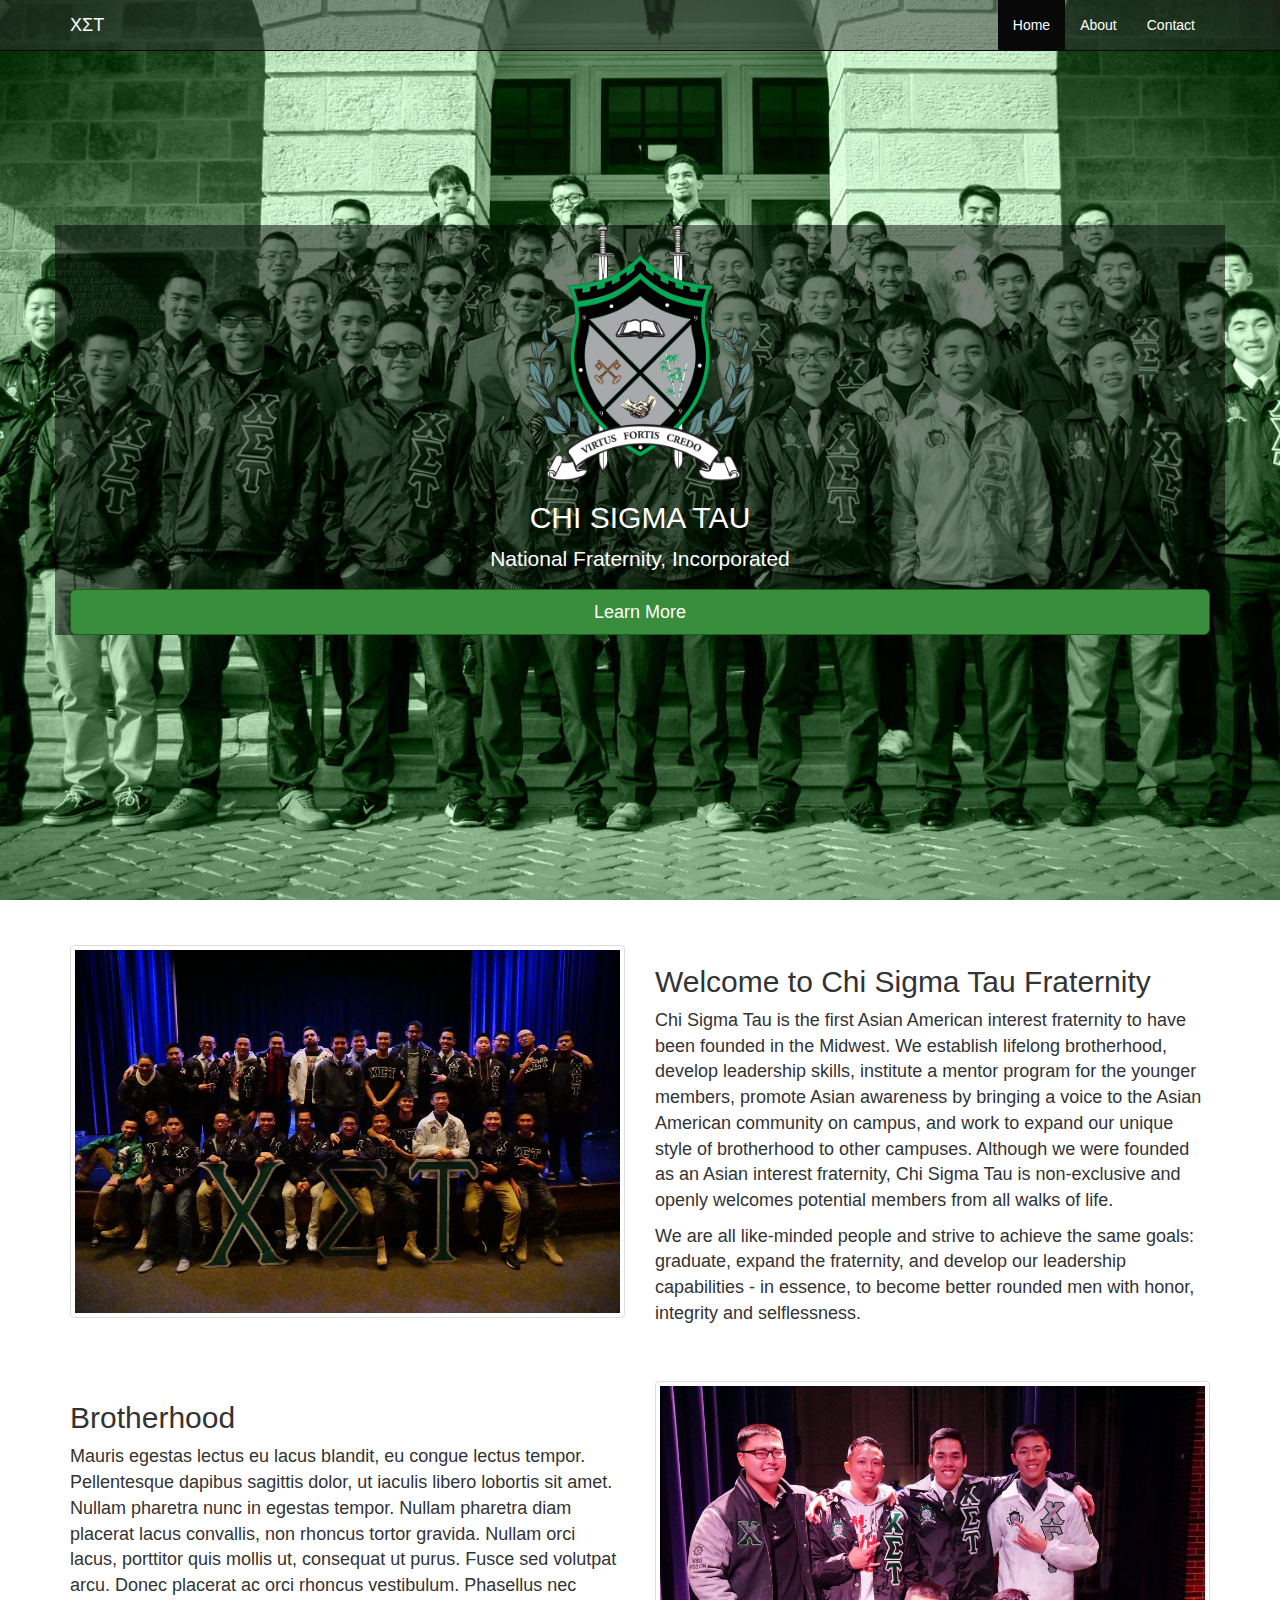
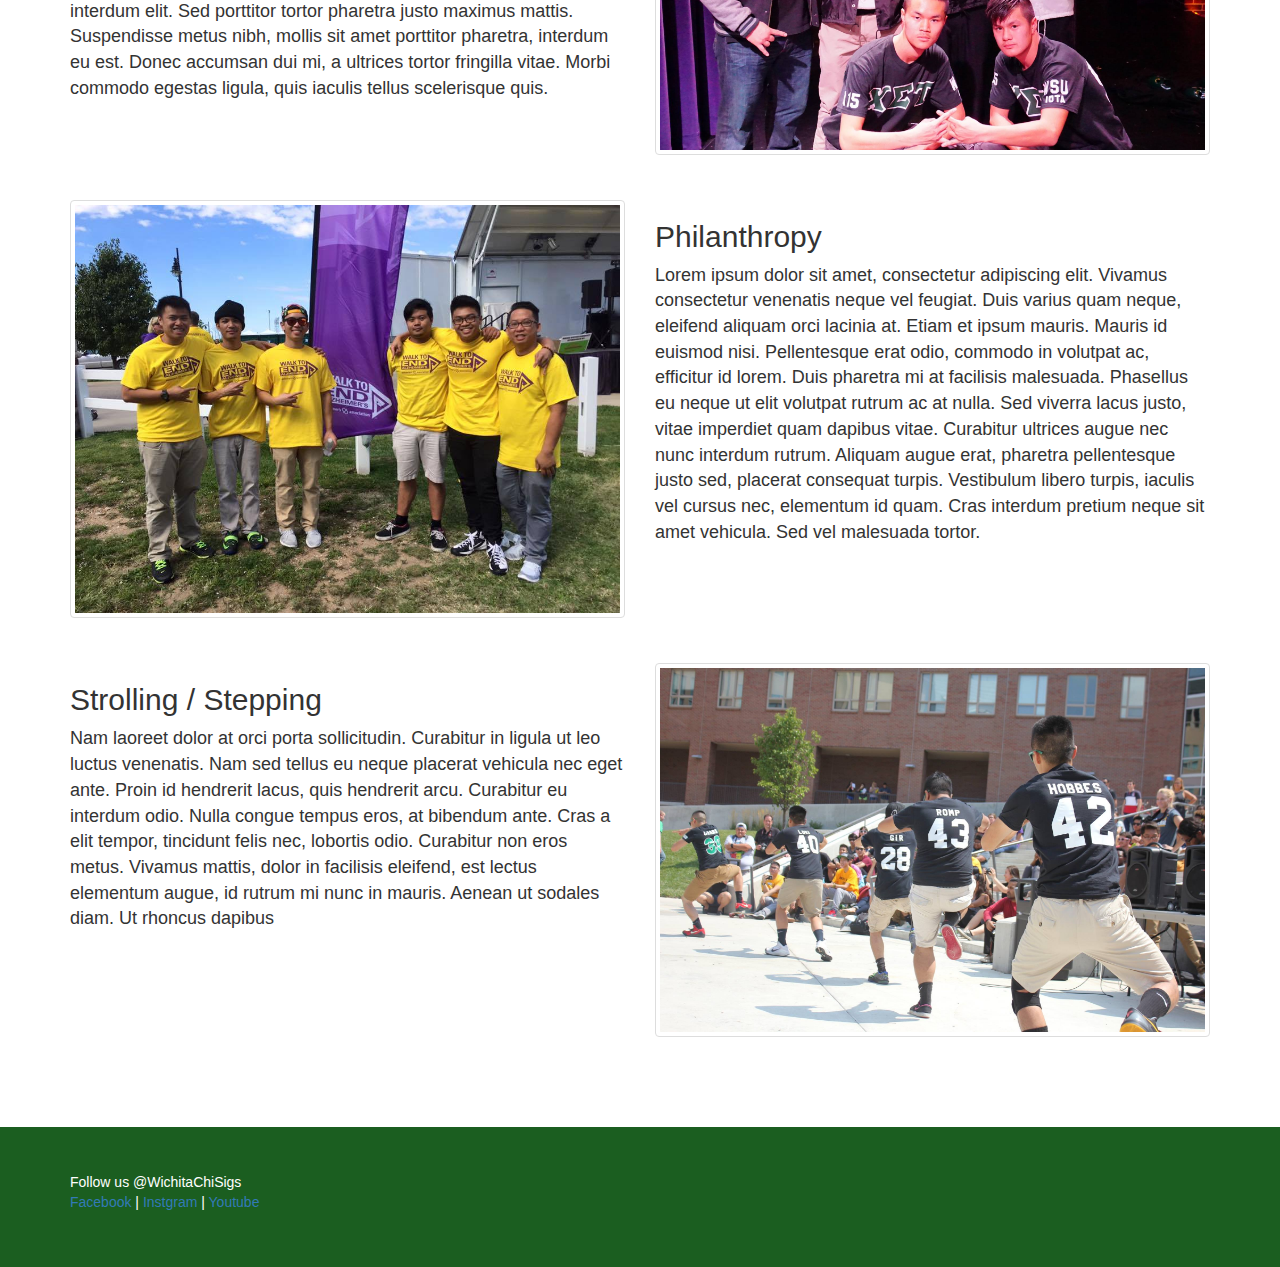
==== index.html @ aa50ad99 "moved public/* to /*" ====
<!DOCTYPE html>
<html>
<head>
    <meta charset="utf-8">
    <meta http-equiv="x-ua-compatible" content="IE=edge">
    <meta name="viewport" content="width=device-width, initial-scale=1, maximum-scale=1, user-scalable=no">

    <meta name="description" content="">
    <meta name="author" content="">
    <link rel="icon" href="/favicon.png">

    <title>XΣT - Wichita State</title>
    <link rel="stylesheet" href="https://maxcdn.bootstrapcdn.com/bootstrap/3.3.6/css/bootstrap.min.css">
    <!--<link rel="stylesheet" href="https://maxcdn.bootstrapcdn.com/bootstrap/3.3.6/css/bootstrap-theme.min.css">-->
    <link rel="stylesheet" href="/assets/css/style.css">
</head>
<body>

<!--<nav class="navbar navbar-inverse navbar-static-top" data-spy="affix" data-offset-top="500">-->
<nav class="navbar navbar-inverse navbar-static-top" id="nav">
    <div class="container">
        <div class="navbar-header">
            <button type="button" class="navbar-toggle collapsed" data-toggle="collapse" data-target="#navbar" aria-expanded="false" aria-controls="navbar">
                <span class="sr-only">Toggle navigation</span>
                <span class="icon-bar"></span>
                <span class="icon-bar"></span>
                <span class="icon-bar"></span>
            </button>
            <a class="navbar-brand" href="/">XΣT</a>
        </div>
        <div id="navbar" class="collapse navbar-collapse navbar-right">
            <ul class="nav navbar-nav">
                <li class="active"><a href="/">Home</a></li>
                <li><a href="/about.html">About</a></li>
                <li><a href="/contact.html">Contact</a></li>
            </ul>
        </div>
    </div>
</nav>

<div class="jumbotron home-main" id="home-main">
    <div class="home-main-center">
        <div class="container home-main-container">
            <img class="home-main-crest" src="/assets/images/crest.png">
            <h2>CHI SIGMA TAU</h2>
            <p>National Fraternity, Incorporated</p>
            <button type="button" class="btn btn-block btn-lg btn-green">Learn More</button>
        </div>
    </div>
</div>


<div class="container home-content">
    <div class="row" id="home-content-1">
        <!--Welcome-->
        <div class="col-xs-12 col-md-6 col-md-push-6">
            <h2>Welcome to Chi Sigma Tau Fraternity</h2>
            <p>Chi Sigma Tau is the first Asian American interest fraternity to have been founded in the Midwest. We
                establish lifelong brotherhood, develop leadership skills, institute a mentor program for the younger
                members, promote Asian awareness by bringing a voice to the Asian American community on campus, and work
                to expand our unique style of brotherhood to other campuses. Although we were founded as an Asian
                interest fraternity, Chi Sigma Tau is non-exclusive and openly welcomes potential members from all walks
                of life.</p>
            <p>We are all like-minded people and strive to achieve the same goals: graduate, expand the fraternity, and
                develop our leadership capabilities - in essence, to become better rounded men with honor, integrity and
                selflessness.</p>
        </div>
        <div class="col-xs-12 col-md-6 col-md-pull-6">
            <img class="img-responsive img-thumbnail" src="/assets/images/image01.jpg">
        </div>
    </div>
    <div class="row" id="home-content-2">
        <!--Brotherhood-->
        <div class="col-xs-12 col-md-6">
            <h2>Brotherhood</h2>
            <p>
                Mauris egestas lectus eu lacus blandit, eu congue lectus tempor. Pellentesque dapibus sagittis dolor, ut
                iaculis libero lobortis sit amet. Nullam pharetra nunc in egestas tempor. Nullam pharetra diam placerat
                lacus convallis, non rhoncus tortor gravida. Nullam orci lacus, porttitor quis mollis ut, consequat ut
                purus. Fusce sed volutpat arcu. Donec placerat ac orci rhoncus vestibulum. Phasellus nec interdum elit.
                Sed porttitor tortor pharetra justo maximus mattis. Suspendisse metus nibh, mollis sit amet porttitor
                pharetra, interdum eu est. Donec accumsan dui mi, a ultrices tortor fringilla vitae. Morbi commodo
                egestas ligula, quis iaculis tellus scelerisque quis.
            </p>
        </div>
        <div class="col-xs-12 col-md-6">
            <img class="img-responsive img-thumbnail" src="/assets/images/image02.jpg">
        </div>
    </div>
    <div class="row" id="home-content-3">
        <!--Philanthropy-->
        <div class="col-xs-12 col-md-6 col-md-push-6">
            <h2>Philanthropy</h2>
            <p>Lorem ipsum dolor sit amet, consectetur adipiscing elit. Vivamus consectetur venenatis neque vel feugiat.
                Duis varius quam neque, eleifend aliquam orci lacinia at. Etiam et ipsum mauris. Mauris id euismod nisi.
                Pellentesque erat odio, commodo in volutpat ac, efficitur id lorem. Duis pharetra mi at facilisis
                malesuada. Phasellus eu neque ut elit volutpat rutrum ac at nulla. Sed viverra lacus justo, vitae
                imperdiet quam dapibus vitae. Curabitur ultrices augue nec nunc interdum rutrum. Aliquam augue erat,
                pharetra pellentesque justo sed, placerat consequat turpis. Vestibulum libero turpis, iaculis vel cursus
                nec, elementum id quam. Cras interdum pretium neque sit amet vehicula. Sed vel malesuada tortor.</p>
        </div>
        <div class="col-xs-12 col-md-6 col-md-pull-6">
            <img class="img-responsive img-thumbnail" src="/assets/images/image03.jpg">
        </div>
    </div>
    <div class="row" id="home-content-4">
        <!--Strolling / Step-->
        <div class="col-xs-12 col-md-6">
            <h2>Strolling / Stepping</h2>
            <p>Nam laoreet dolor at orci porta sollicitudin. Curabitur in ligula ut leo luctus venenatis. Nam sed
                tellus eu neque placerat vehicula nec eget ante. Proin id hendrerit lacus, quis hendrerit arcu.
                Curabitur eu interdum odio. Nulla congue tempus eros, at bibendum ante. Cras a elit tempor, tincidunt
                felis nec, lobortis odio. Curabitur non eros metus. Vivamus mattis, dolor in facilisis eleifend, est
                lectus elementum augue, id rutrum mi nunc in mauris. Aenean ut sodales diam. Ut rhoncus dapibus
            </p>
        </div>
        <div class="col-xs-12 col-md-6">
            <img class="img-responsive img-thumbnail" src="/assets/images/image04.jpg">
        </div>
    </div>
</div>
<div class="footer">
    <div class="container">
        <p>
        Follow us @WichitaChiSigs<br />
        <a href="https://www.facebook.com/wichitachisigs" target="_blank">Facebook</a> |
        <a href="https://www.instagram.com/wichitachisigs/" target="_blank">Instgram</a> |
        <a href="https://www.youtube.com/channel/UCK3AIk65nLzqud34vdMKmAA" target="_blank">Youtube</a>
        </p>
    </div>
</div>
<!-- Javascript -->

<script src="https://ajax.googleapis.com/ajax/libs/jquery/1.11.3/jquery.min.js"></script>
<script src="https://maxcdn.bootstrapcdn.com/bootstrap/3.3.6/js/bootstrap.min.js"></script>
<script>
    $("#nav").affix({
        offset: {
            top: $("#home-main").outerHeight(true) - $("#nav").outerHeight(true),
            bottom: 0
        }
    });
</script>
</body>
</html>
---- assets/css/style.css ----
/* Palette generated by Material Palette - materialpalette.com/green/blue-grey */
.navbar-nav, .navbar-inverse .navbar-brand, .navbar-inverse .navbar-nav > li > a {
  color: #FFFFFF; }

.navbar {
  margin-bottom: 50px; }

.navbar.affix-top {
  position: absolute;
  top: 0;
  width: 100%;
  background: rgba(50, 50, 50, 0.5);
  margin-bottom: -50px; }

.navbar.affix {
  position: fixed;
  top: 0;
  width: 100%; }

.navbar-header > a > img {
  max-height: 20px;
  max-width: 20px; }

.btn-green {
  background-color: #388E3C;
  border-color: #1B5E20; }

.footer {
  margin-top: 5vh;
  background-color: #1B5E20;
  color: #FFFFFF;
  padding: 5vh 0; }

.about-content > .row > div {
  margin-bottom: 5vh; }
.about-content > .row > .col-xs-12 > p {
  font-size: large; }

.home-main {
  background-image: url("/assets/images/home-background.jpg");
  background-position: center center;
  background-size: cover;
  height: 100vh;
  min-height: 500px;
  margin-bottom: 5vh;
  padding: 0; }
  .home-main > h2 {
    font-weight: bolder; }

.home-main-center {
  display: inline-block;
  position: absolute;
  height: 50%;
  width: 100%;
  top: 0;
  bottom: 0;
  margin: auto;
  min-height: 400px; }

.home-main-container {
  background: rgba(0, 0, 0, 0.5);
  color: #FFFFFF;
  font-size: large;
  font-weight: bold;
  text-align: center; }

.home-main-crest {
  max-height: 256px;
  max-width: 256px; }

.home-content > .row > div {
  margin-bottom: 5vh; }
.home-content > .row > .col-xs-12 > p {
  font-size: large; }

/*# sourceMappingURL=style.css.map */
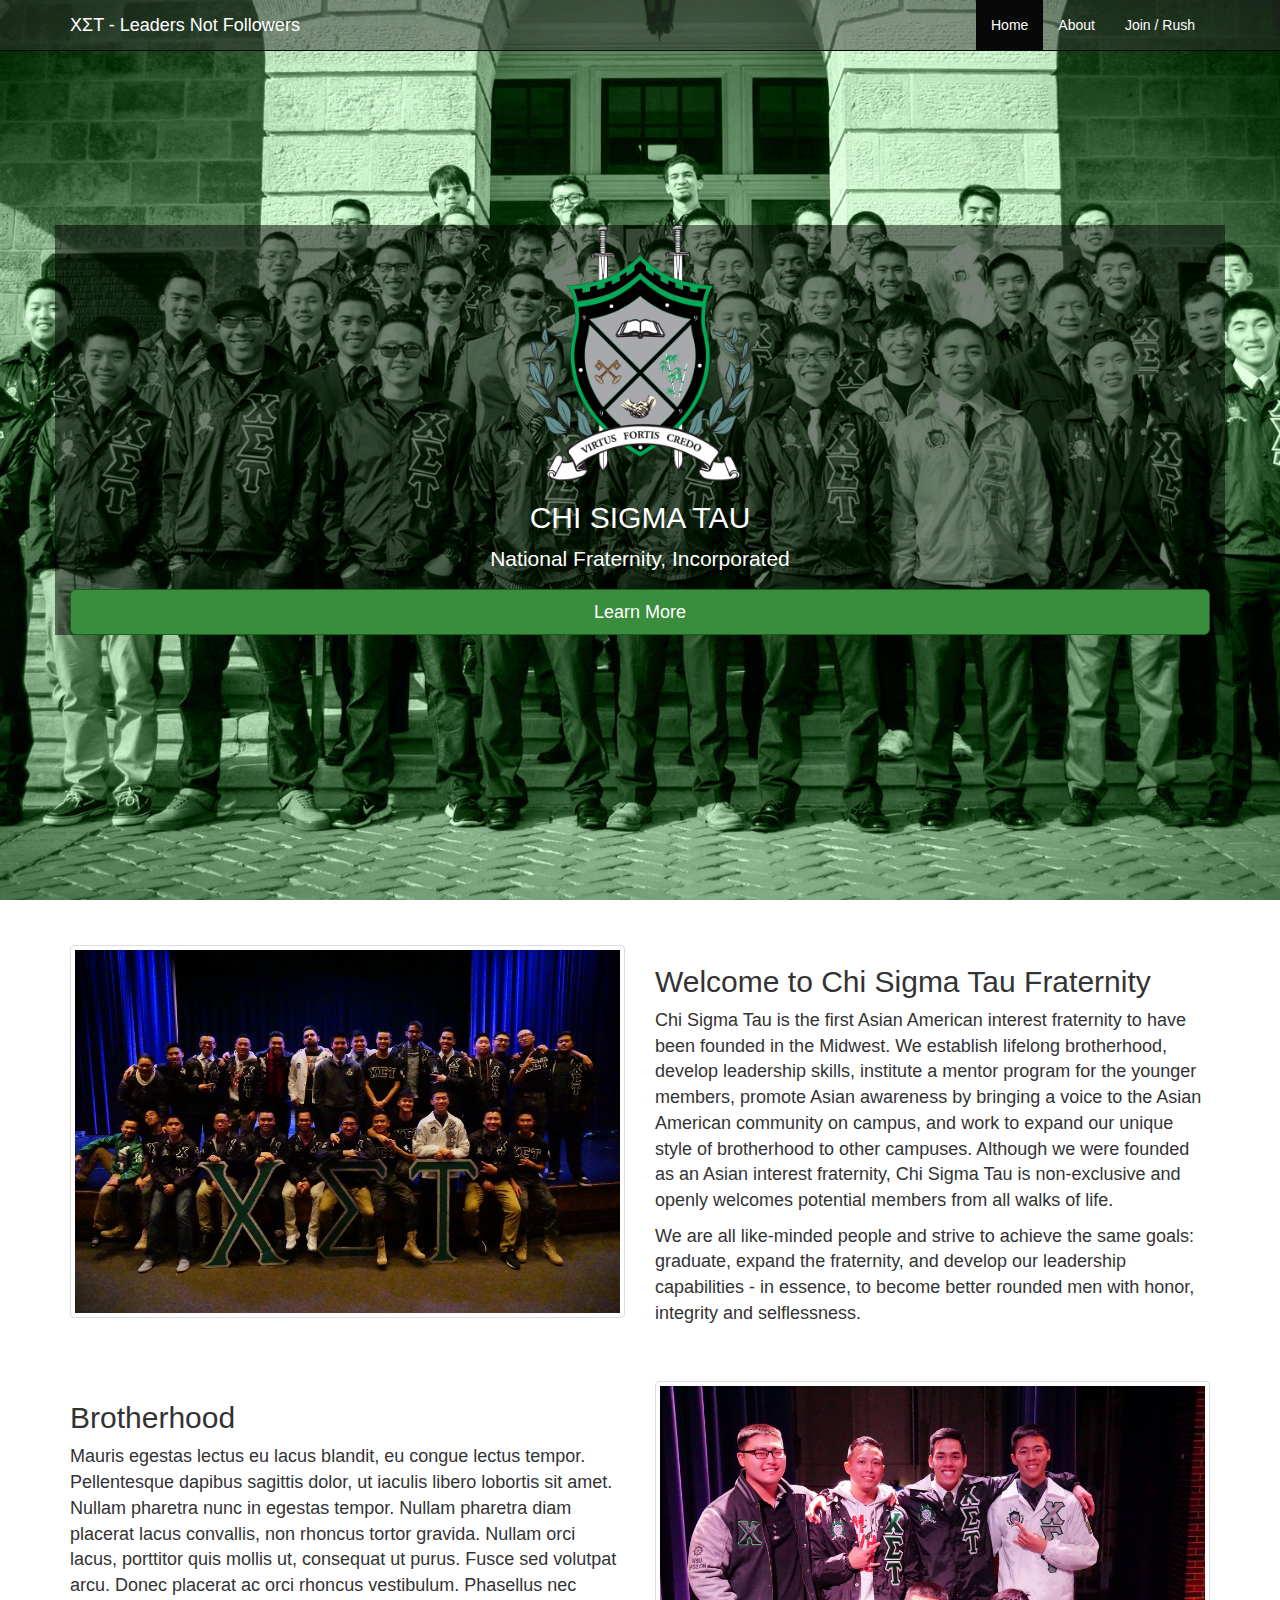
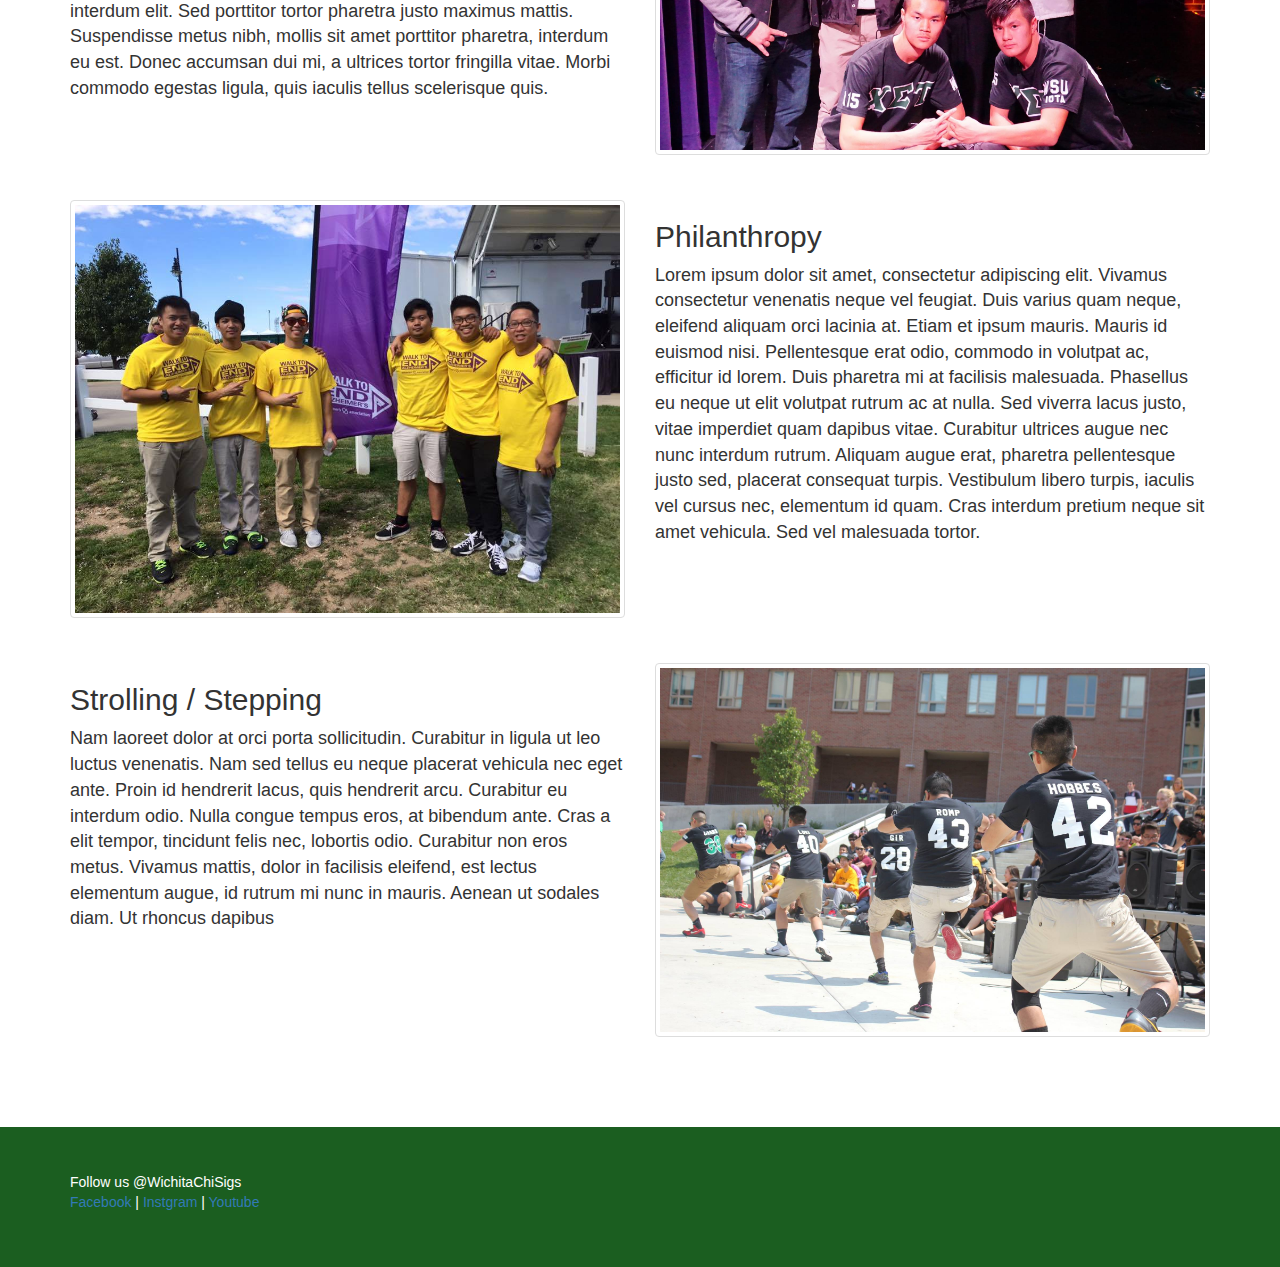
==== commit 65a1bfb2: "added 'rush.html'" ====
--- a/index.html
+++ b/index.html
@@ -26,13 +26,13 @@
                 <span class="icon-bar"></span>
                 <span class="icon-bar"></span>
             </button>
-            <a class="navbar-brand" href="/">XΣT</a>
+            <a class="navbar-brand" href="/">XΣT - Leaders Not Followers</a>
         </div>
         <div id="navbar" class="collapse navbar-collapse navbar-right">
             <ul class="nav navbar-nav">
                 <li class="active"><a href="/">Home</a></li>
                 <li><a href="/about.html">About</a></li>
-                <li><a href="/contact.html">Contact</a></li>
+                <li><a href="/rush.html">Join / Rush</a></li>
             </ul>
         </div>
     </div>
@@ -44,7 +44,7 @@
             <img class="home-main-crest" src="/assets/images/crest.png">
             <h2>CHI SIGMA TAU</h2>
             <p>National Fraternity, Incorporated</p>
-            <button type="button" class="btn btn-block btn-lg btn-green">Learn More</button>
+            <a href="/about.html" class="btn btn-block btn-lg btn-success btn-green">Learn More</a>
         </div>
     </div>
 </div>
--- a/assets/css/style.css
+++ b/assets/css/style.css
@@ -31,10 +31,17 @@
   color: #FFFFFF;
   padding: 5vh 0; }
 
+.container-top {
+  margin-top: 50px; }
+
 .about-content > .row > div {
   margin-bottom: 5vh; }
-.about-content > .row > .col-xs-12 > p {
-  font-size: large; }
+
+.about-crest {
+  margin: auto;
+  max-width: 256px;
+  max-height: 256px;
+  margin-bottom: 1vh; }
 
 .home-main {
   background-image: url("/assets/images/home-background.jpg");
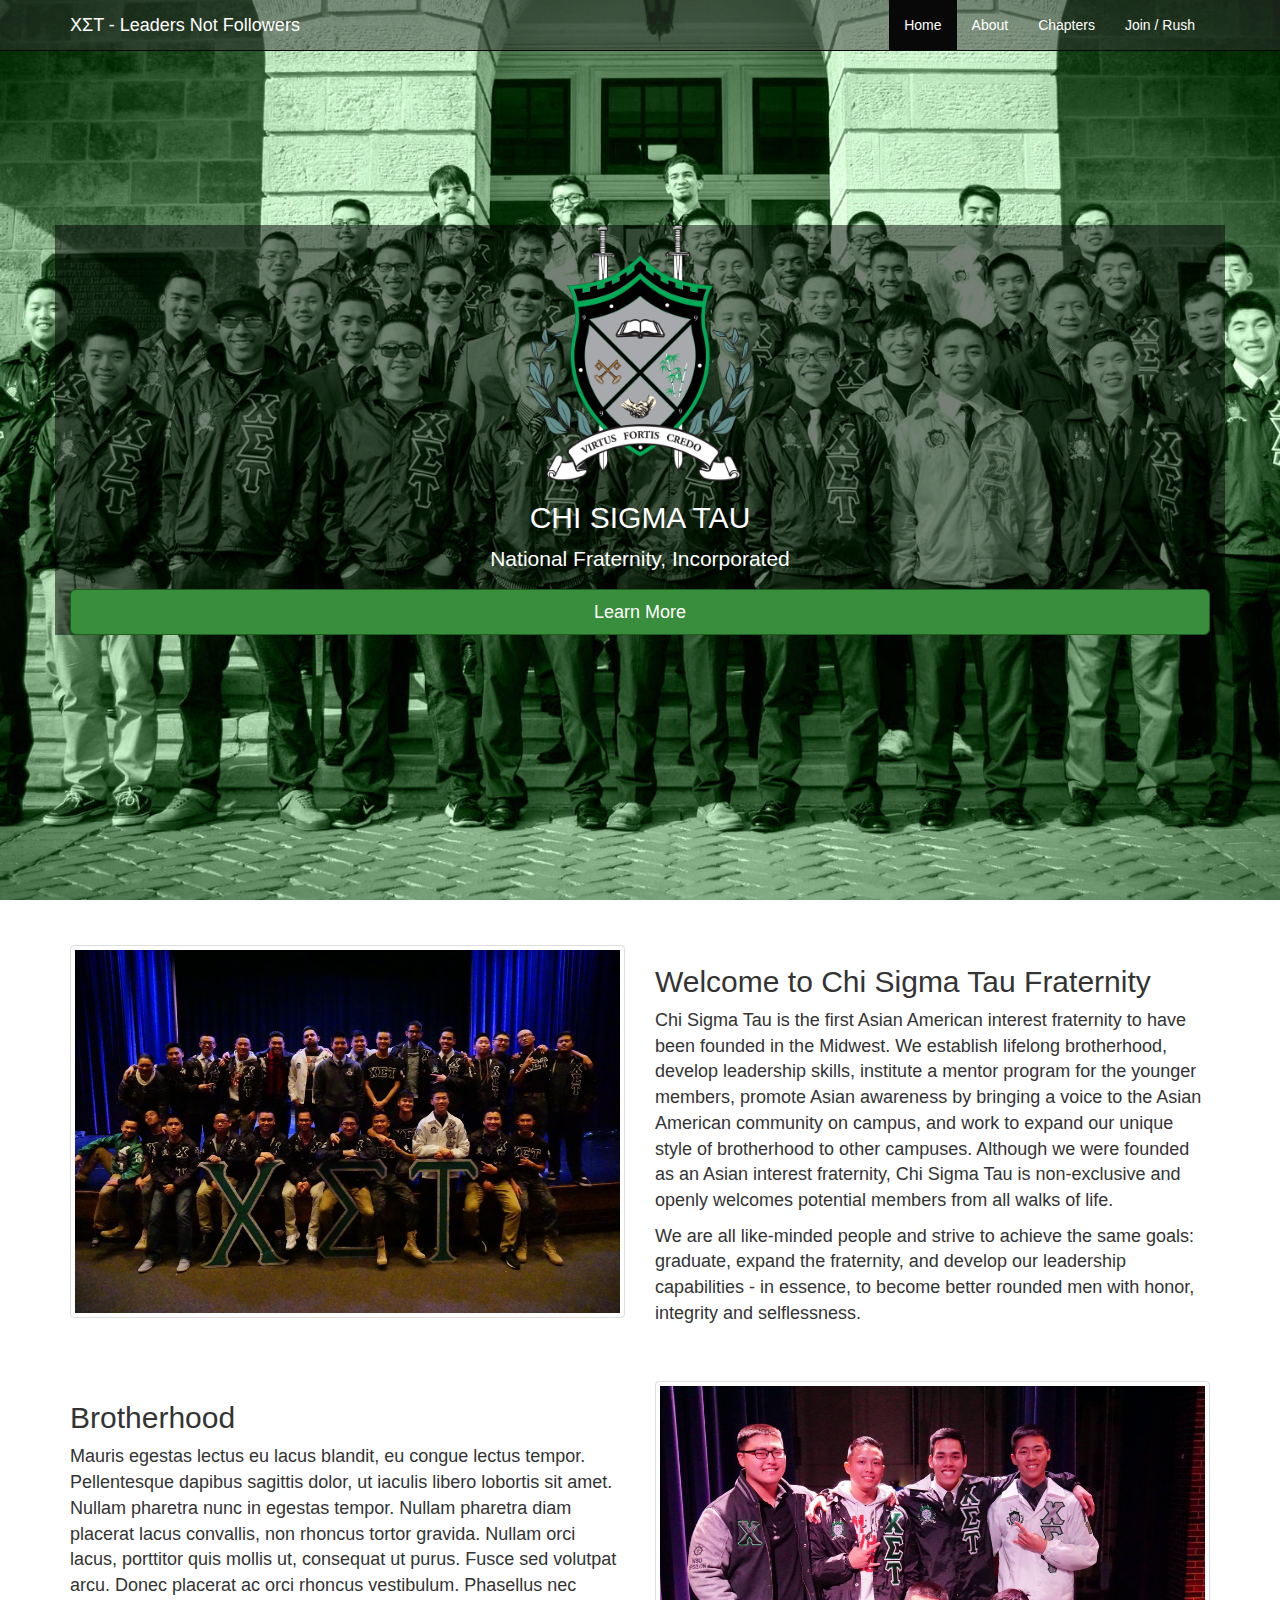
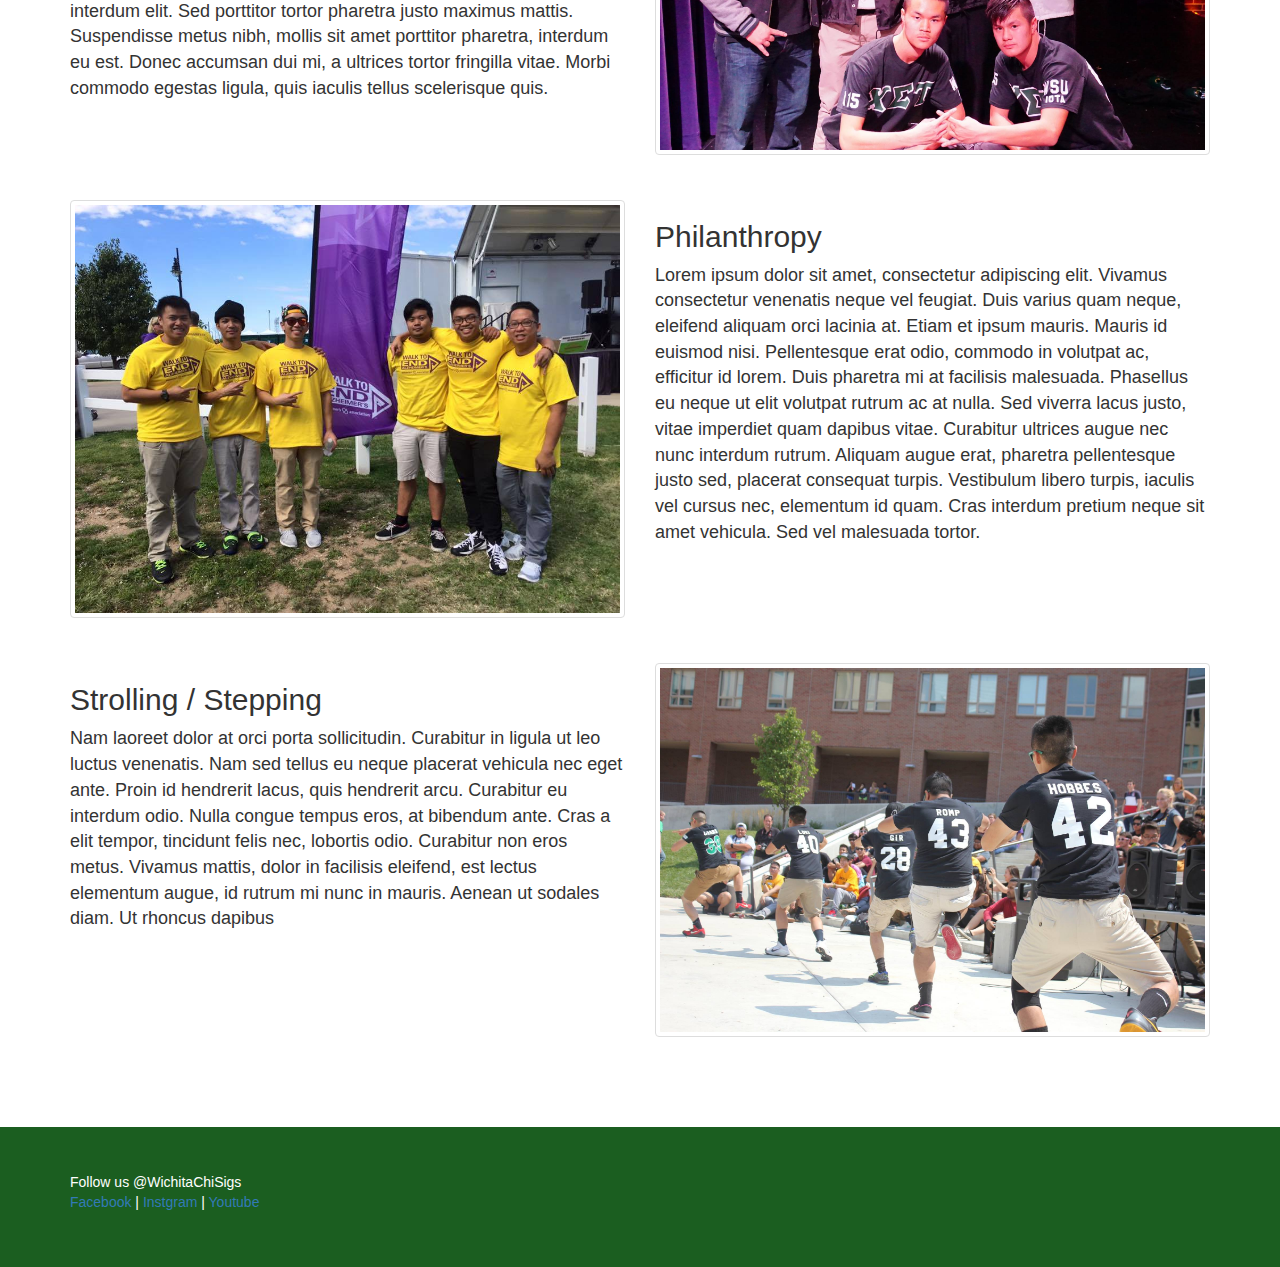
==== commit adb4357b: "added about.html#chapters to navbar" ====
--- a/index.html
+++ b/index.html
@@ -7,11 +7,12 @@
 
     <meta name="description" content="">
     <meta name="author" content="">
+    <link rel="manifest" href="manifest.json">
+    <meta name="mobile-web-app-capable" content="yes">
     <link rel="icon" href="/favicon.png">
 
     <title>XΣT - Wichita State</title>
     <link rel="stylesheet" href="https://maxcdn.bootstrapcdn.com/bootstrap/3.3.6/css/bootstrap.min.css">
-    <!--<link rel="stylesheet" href="https://maxcdn.bootstrapcdn.com/bootstrap/3.3.6/css/bootstrap-theme.min.css">-->
     <link rel="stylesheet" href="/assets/css/style.css">
 </head>
 <body>
@@ -32,6 +33,7 @@
             <ul class="nav navbar-nav">
                 <li class="active"><a href="/">Home</a></li>
                 <li><a href="/about.html">About</a></li>
+                <li><a href="/about.html#chapters">Chapters</a></li>
                 <li><a href="/rush.html">Join / Rush</a></li>
             </ul>
         </div>
--- a/assets/css/style.css
+++ b/assets/css/style.css
@@ -33,6 +33,13 @@
 
 .container-top {
   margin-top: 50px; }
+
+.anchor {
+  position: relative;
+  width: 0px;
+  height: 0px;
+  margin-top: -50px;
+  display: block; }
 
 .about-content > .row > div {
   margin-bottom: 5vh; }
